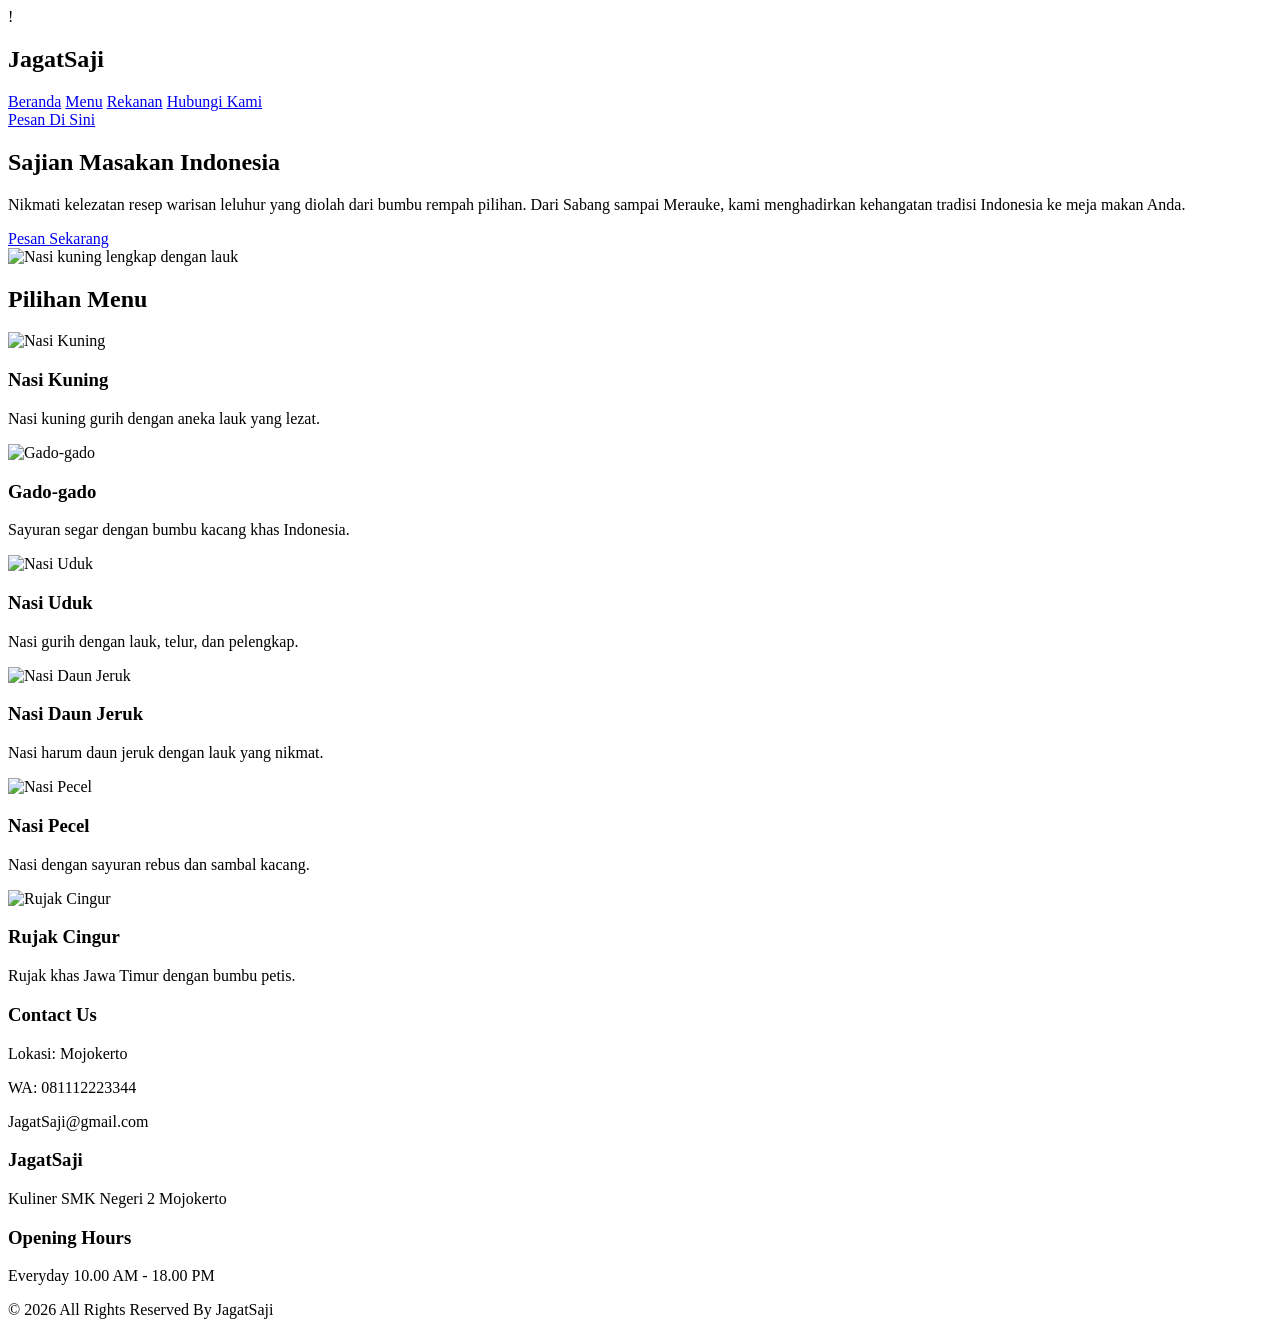
==== index.html @ 8a732158 "Create index.html" ====
<DOCTYPE html>
<html lang="id">!
<head>
    <meta charset="UTF-8">
    <meta name="viewport" content="width=device-width, initial-scale=1.0">
    <title>JagatSaji</title>
    <link rel="stylesheet" href="Style.css">
</head>
<body>

    <!-- Navbar -->
    <nav>
        <h2>JagatSaji</h2>
        <div class="link">
            <a href="#">Beranda</a>
            <a href="#menu">Menu</a>
            <a href="#menu">Rekanan</a>
            <a href="#kontak">Hubungi Kami</a>
        </div>
        <a class="pesan" href="#menu">Pesan Di Sini</a>
    </nav>

    <!-- Bagian Utama -->
    <section class="utama">
        <div class="teks">
            <h1>Sajian Masakan Indonesia</h1>
            <p>
                Nikmati kelezatan resep warisan leluhur yang
                diolah dari bumbu rempah pilihan. Dari Sabang
                sampai Merauke, kami menghadirkan kehangatan
                tradisi Indonesia ke meja makan Anda.
            </p>
            <a href="#menu" class="tombol">Pesan Sekarang</a>
        </div>

        <img src="Nasi Kuning dalam Anyaman Bambu.png"
             alt="Nasi kuning lengkap dengan lauk">
    </section>

    <!-- Daftar Menu -->
    <h2 class="judul" id="menu">Pilihan Menu</h2>

    <section class="katalog">

        <div class="menu">
            <img src="Nasi Kuning dalam Anyaman Bambu.png" alt="Nasi Kuning">
            <h3>Nasi Kuning</h3>
            <p>Nasi kuning gurih dengan aneka lauk yang lezat.</p>
        </div>

        <div class="menu">
            <img src="Gado-Gado Saus Kacang di Daun Pisang.png" alt="Gado-gado">
            <h3>Gado-gado</h3>
            <p>Sayuran segar dengan bumbu kacang khas Indonesia.</p>
        </div>

        <div class="menu">
            <img src="Uduk.jpg" alt="Nasi Uduk">
            <h3>Nasi Uduk</h3>
            <p>Nasi gurih dengan lauk, telur, dan pelengkap.</p>
        </div>

        <div class="menu">
            <img src="Daun jeruk.jpg"
                 alt="Nasi Daun Jeruk">
            <h3>Nasi Daun Jeruk</h3>
            <p>Nasi harum daun jeruk dengan lauk yang nikmat.</p>
        </div>

        <div class="menu">
            <img src="Pecel.webp" alt="Nasi Pecel">
            <h3>Nasi Pecel</h3>
            <p>Nasi dengan sayuran rebus dan sambal kacang.</p>
        </div>

        <div class="menu">
            <img src="Cingur.jpg" alt="Rujak Cingur">
            <h3>Rujak Cingur</h3>
            <p>Rujak khas Jawa Timur dengan bumbu petis.</p>
        </div>

    </section>

    <!-- Footer -->
    <footer id="kontak">
        <div class="footer-isi">
            <div>
                <h3>Contact Us</h3>
                <p>Lokasi: Mojokerto</p>
                <p>WA: 081112223344</p>
                <p>JagatSaji@gmail.com</p>
            </div>

            <div>
                <h3>JagatSaji</h3>
                <p>Kuliner SMK Negeri 2 Mojokerto</p>
            </div>

            <div>
                <h3>Opening Hours</h3>
                <p>Everyday 10.00 AM - 18.00 PM</p>
            </div>
        </div>

        <p class="copyright">
            © 2026 All Rights Reserved By JagatSaji
        </p>
    </footer>

</body>
  </html>
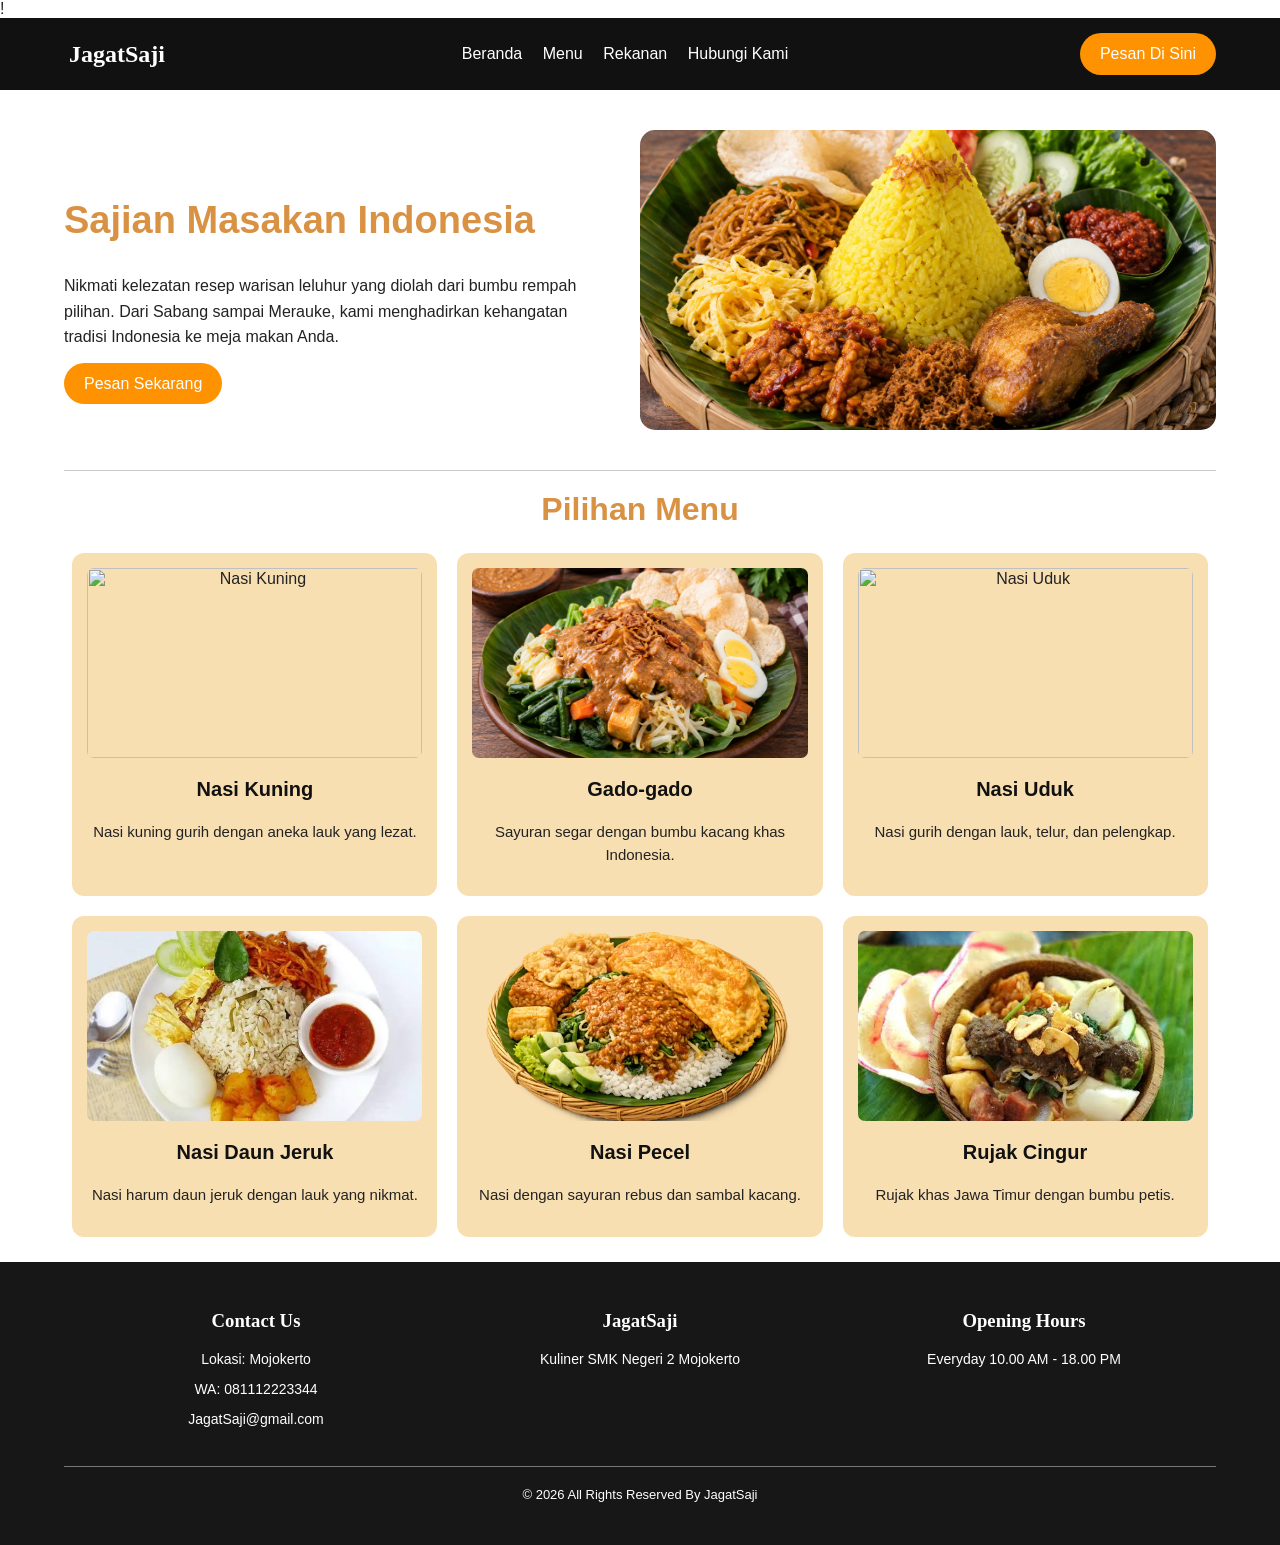
==== commit 6a191637: "Update index.html" ====
--- a/index.html
+++ b/index.html
@@ -43,7 +43,7 @@
     <section class="katalog">
 
         <div class="menu">
-            <img src="Nasi Kuning dalam Anyaman Bambu.png" alt="Nasi Kuning">
+            <img src="Nasi Kuning dalam Anyaman Bambu.pngg" alt="Nasi Kuning">
             <h3>Nasi Kuning</h3>
             <p>Nasi kuning gurih dengan aneka lauk yang lezat.</p>
         </div>
@@ -55,7 +55,7 @@
         </div>
 
         <div class="menu">
-            <img src="Uduk.jpg" alt="Nasi Uduk">
+            <img src="" alt="Nasi Uduk">
             <h3>Nasi Uduk</h3>
             <p>Nasi gurih dengan lauk, telur, dan pelengkap.</p>
         </div>
--- a/Style.css
+++ b/Style.css
@@ -0,0 +1,192 @@
+* {
+    box-sizing: border-box;
+}
+
+body {
+    margin: 0;
+    font-family: Arial, sans-serif;
+    color: #222;
+    background-color: white;
+}
+
+/* Navbar */
+nav {
+    background-color: #111;
+    color: white;
+    padding: 15px 5%;
+    display: flex;
+    justify-content: space-between;
+    align-items: center;
+    flex-wrap: wrap;
+}
+
+nav h2 {
+    margin: 5px;
+    font-family: Georgia, serif;
+}
+
+.link a {
+    color: white;
+    text-decoration: none;
+    margin: 8px;
+}
+
+.pesan, .tombol {
+    background-color: #ff9200;
+    color: white;
+    text-decoration: none;
+    padding: 12px 20px;
+    border-radius: 25px;
+}
+
+/* Bagian Utama */
+.utama {
+    display: flex;
+    align-items: center;
+    gap: 30px;
+    padding: 40px 5%;
+}
+
+.teks {
+    flex: 1;
+}
+
+.teks h1 {
+    color: #d99243;
+    font-size: 38px;
+}
+
+.teks p {
+    line-height: 1.6;
+    margin-bottom: 25px;
+}
+
+.utama img {
+    width: 50%;
+    height: 300px;
+    object-fit: cover;
+    border-radius: 15px;
+}
+
+/* Judul Menu */
+.judul {
+    text-align: center;
+    color: #d99243;
+    font-size: 32px;
+    border-top: 1px solid #ccc;
+    padding-top: 20px;
+    margin: 0 5%;
+}
+
+/* Kartu Menu */
+.katalog {
+    display: flex;
+    justify-content: center;
+    flex-wrap: wrap;
+    gap: 20px;
+    padding: 25px 4%;
+}
+
+.menu {
+    background-color: #f8dfb2;
+    width: 31%;
+    padding: 15px;
+    border-radius: 12px;
+    text-align: center;
+}
+
+.menu img {
+    width: 100%;
+    height: 190px;
+    object-fit: cover;
+    border-radius: 7px;
+}
+
+.menu h3 {
+    font-size: 20px;
+    color: #111;
+}
+
+.menu p {
+    font-size: 15px;
+    line-height: 1.5;
+}
+
+/* Footer */
+footer {
+    background-color: #171717;
+    color: white;
+    padding: 30px 5%;
+}
+
+.footer-isi {
+    display: flex;
+    justify-content: space-between;
+    flex-wrap: wrap;
+    text-align: center;
+}
+
+.footer-isi div {
+    flex: 1;
+    min-width: 180px;
+}
+
+.footer-isi h3 {
+    font-family: Georgia, serif;
+}
+
+.footer-isi p {
+    font-size: 14px;
+}
+
+.copyright {
+    text-align: center;
+    border-top: 1px solid #777;
+    padding-top: 20px;
+    margin-top: 25px;
+    font-size: 13px;
+}
+
+/* Tampilan HP */
+@media (max-width: 600px) {
+    nav {
+        justify-content: center;
+        gap: 12px;
+    }
+
+    .link {
+        text-align: center;
+    }
+
+    .link a {
+        display: inline-block;
+        margin: 6px;
+        font-size: 13px;
+    }
+
+    .utama {
+        flex-direction: column;
+        padding: 25px 5%;
+    }
+
+    .teks h1 {
+        font-size: 30px;
+    }
+
+    .utama img {
+        width: 100%;
+        height: 220px;
+    }
+
+    .menu {
+        width: 100%;
+    }
+
+    .menu img {
+        height: 200px;
+    }
+
+    .footer-isi {
+        flex-direction: column;
+    }
+}
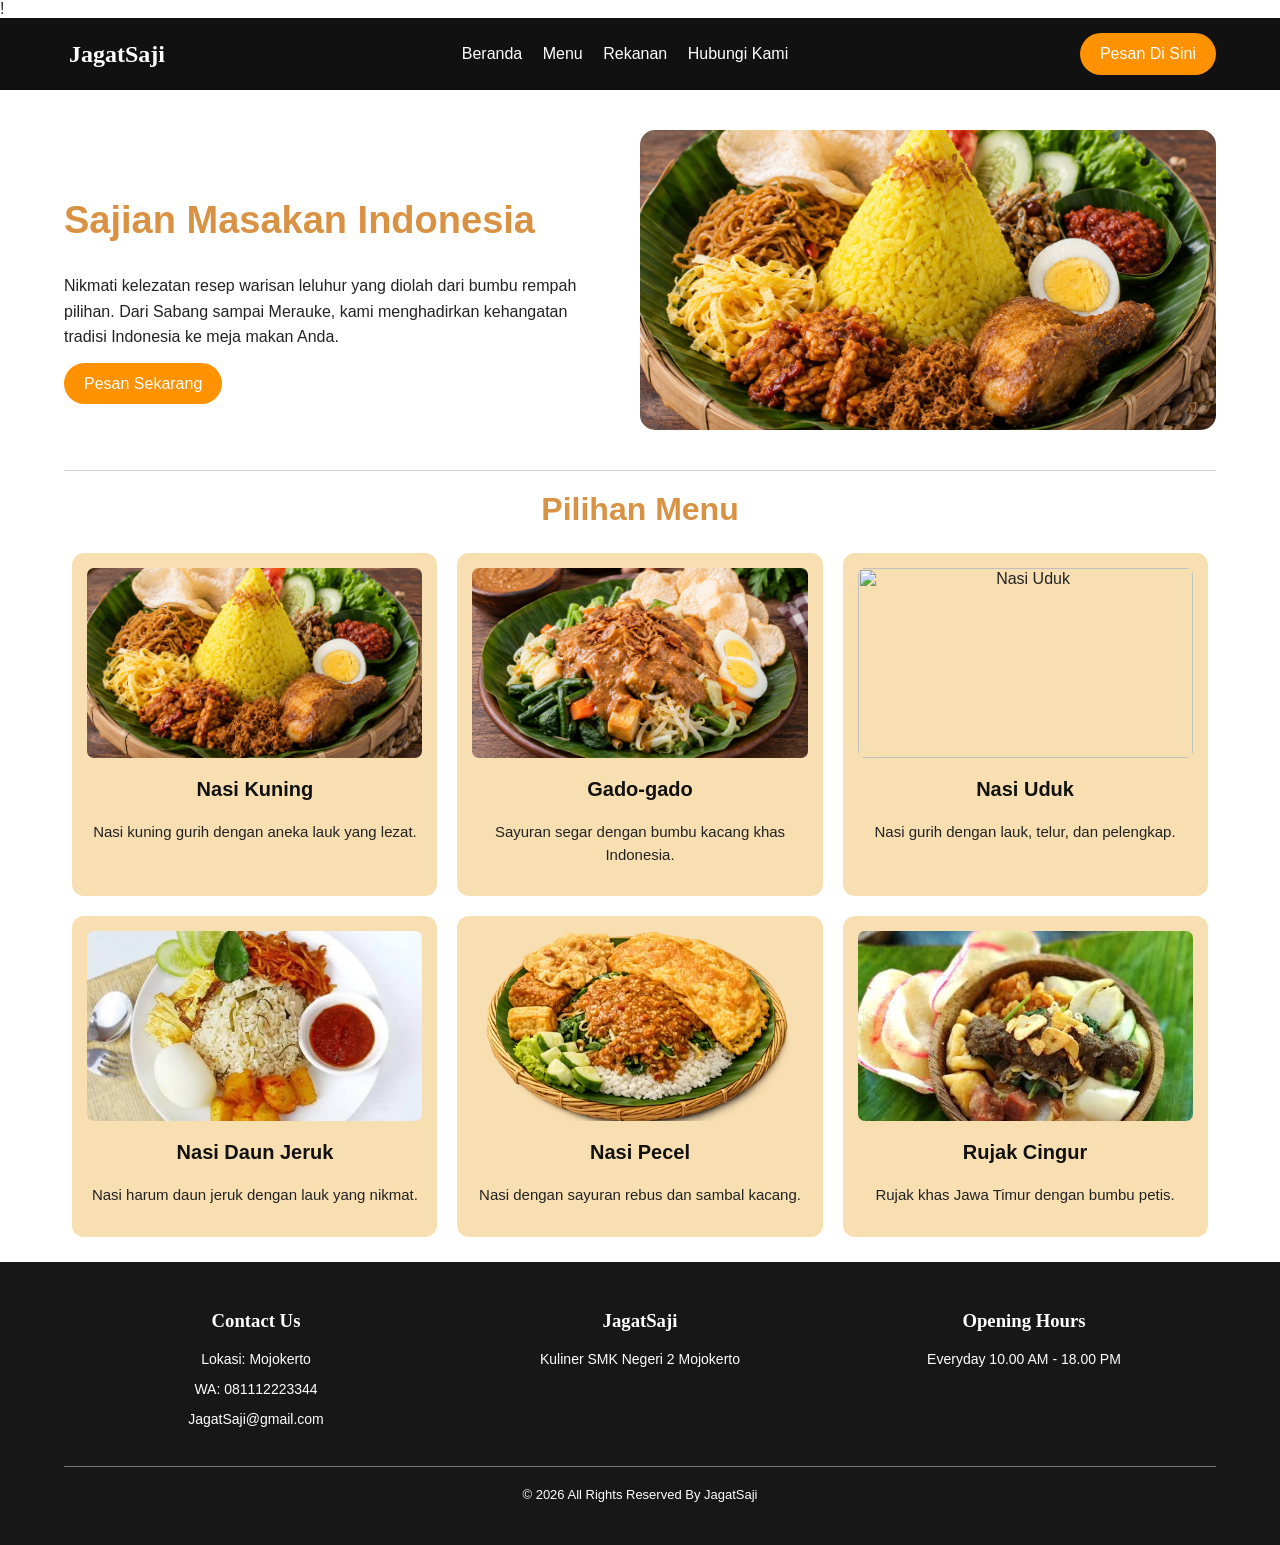
==== commit 4bcb2584: "Fix image source filename in index.html" ====
--- a/index.html
+++ b/index.html
@@ -43,7 +43,7 @@
     <section class="katalog">
 
         <div class="menu">
-            <img src="Nasi Kuning dalam Anyaman Bambu.pngg" alt="Nasi Kuning">
+            <img src="Nasi Kuning dalam Anyaman Bambu.png" alt="Nasi Kuning">
             <h3>Nasi Kuning</h3>
             <p>Nasi kuning gurih dengan aneka lauk yang lezat.</p>
         </div>
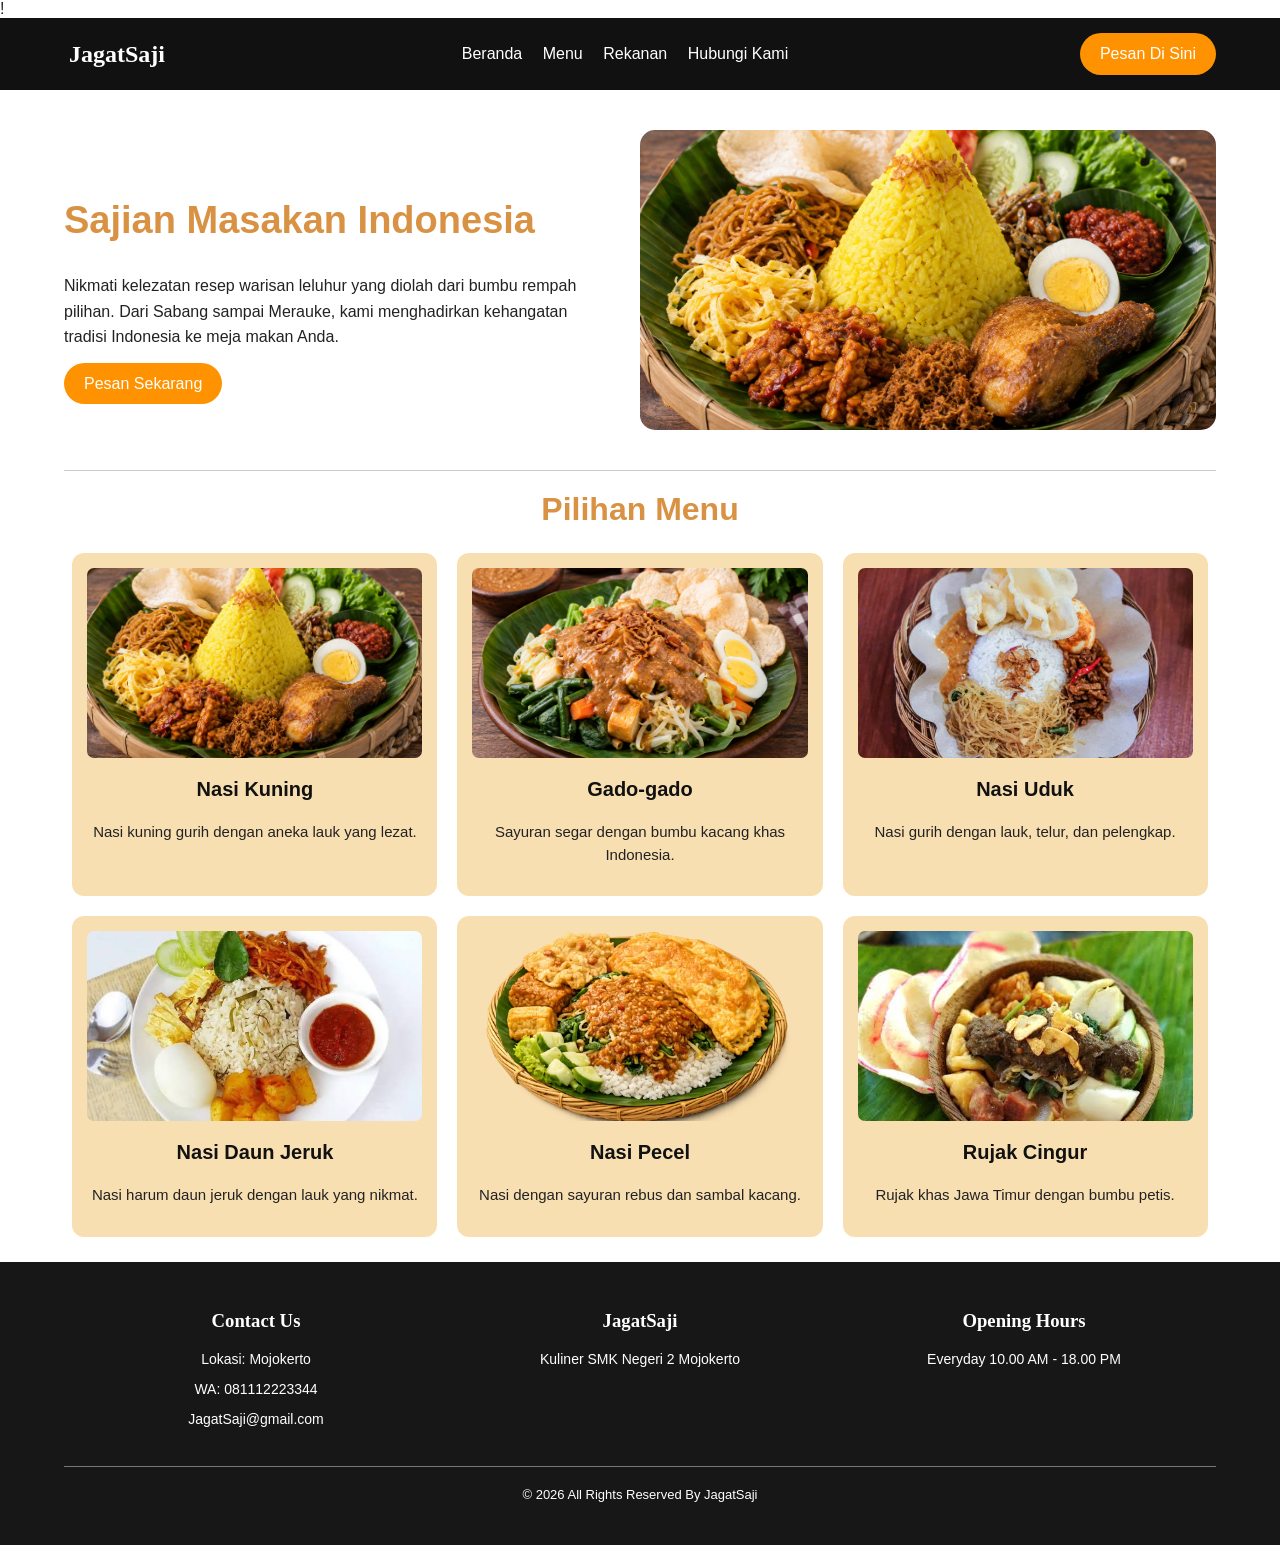
==== commit 87352aeb: "Fix image source for Nasi Uduk in index.html" ====
--- a/index.html
+++ b/index.html
@@ -55,7 +55,7 @@
         </div>
 
         <div class="menu">
-            <img src="" alt="Nasi Uduk">
+            <img src="Uduk.jpg" alt="Nasi Uduk">
             <h3>Nasi Uduk</h3>
             <p>Nasi gurih dengan lauk, telur, dan pelengkap.</p>
         </div>
